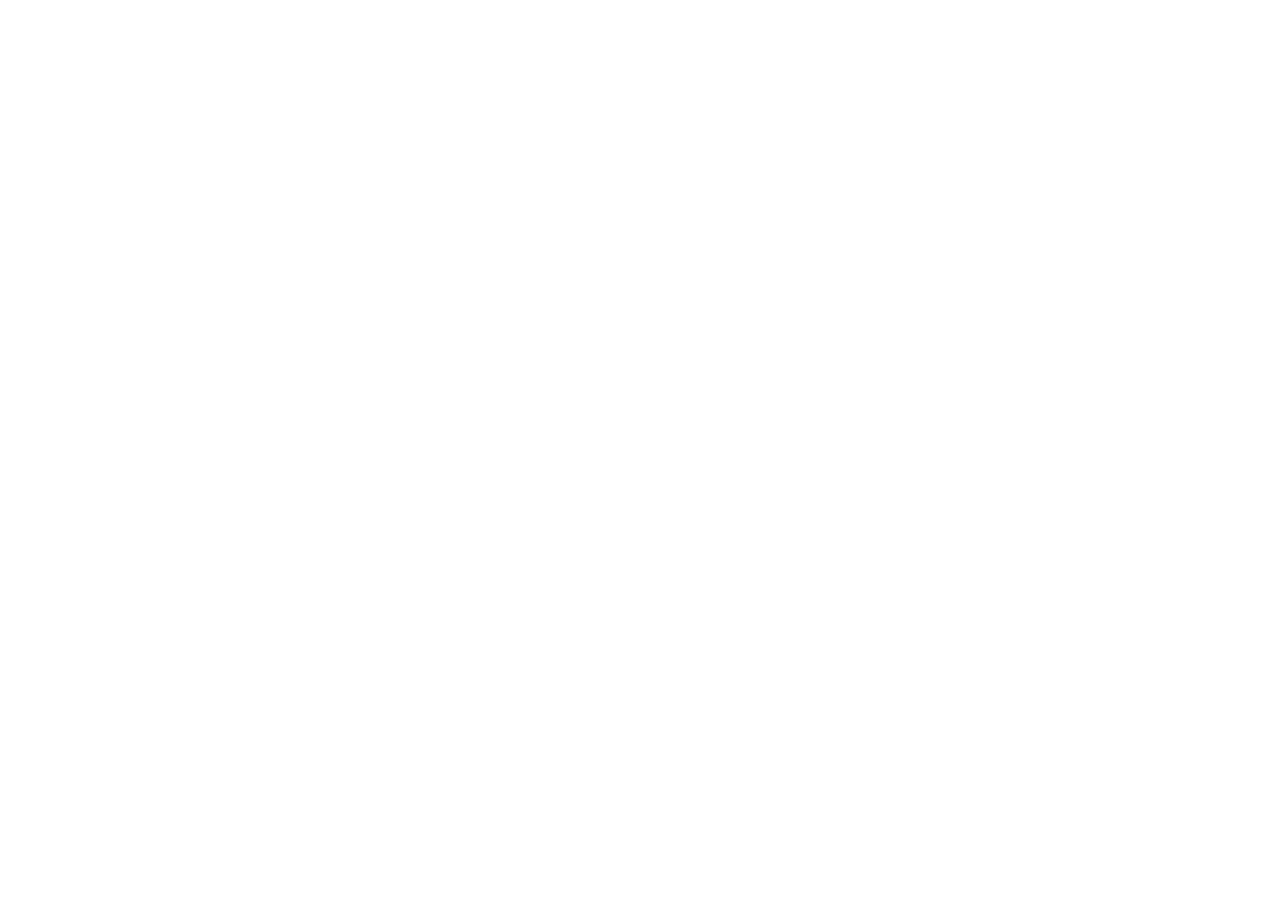
==== login.html @ dad62941 "inmit project" ====
<!DOCTYPE html>
<html lang="en">
<head>
    <meta charset="UTF-8">
    <meta http-equiv="X-UA-Compatible" content="IE=edge">
    <meta name="viewport" content="width=device-width, initial-scale=1.0">
    <title>Document</title>
</head>
<body>
    
</body>
</html>
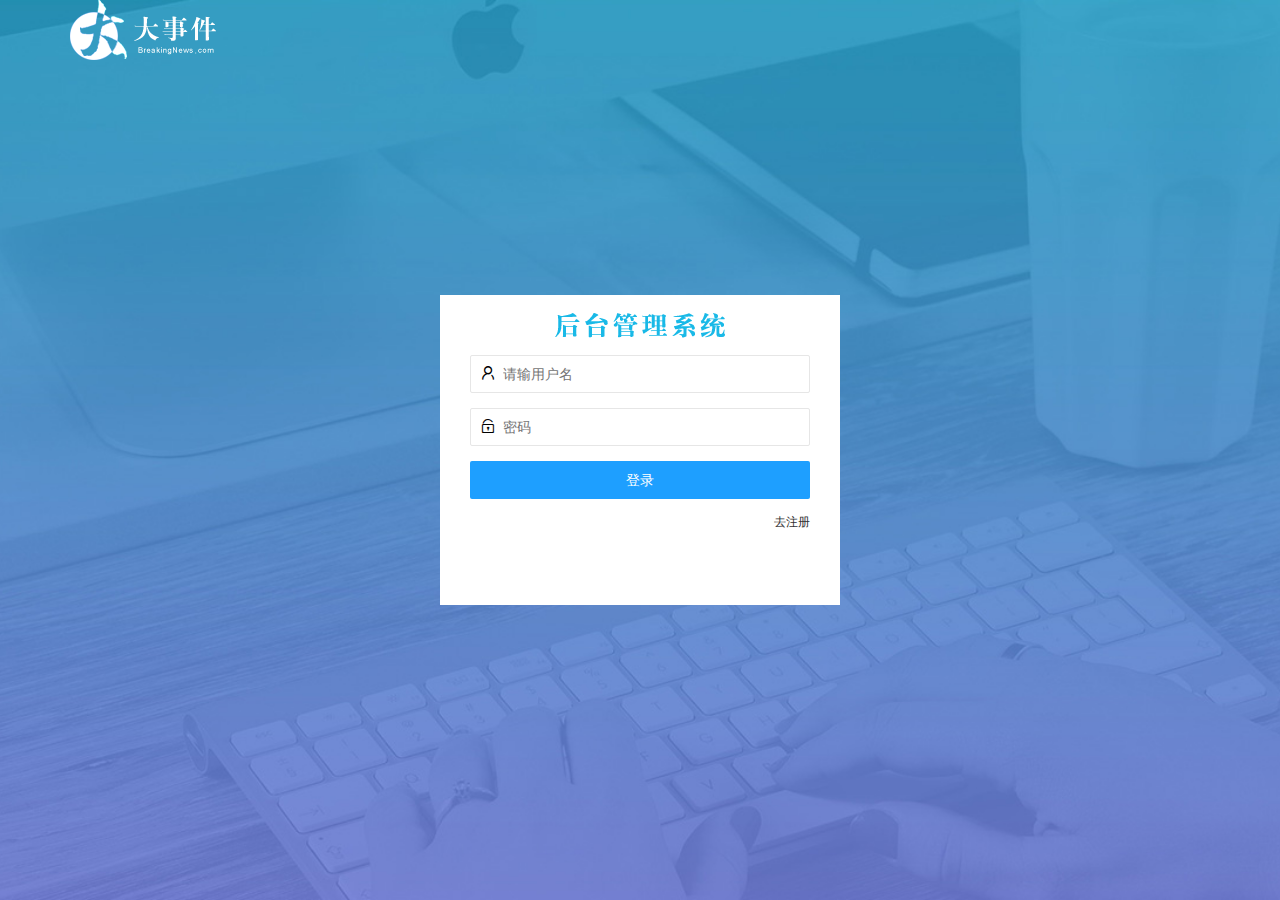
==== commit aef4ad11: "完成了注册登录功能的开发" ====
--- a/login.html
+++ b/login.html
@@ -4,9 +4,80 @@
     <meta charset="UTF-8">
     <meta http-equiv="X-UA-Compatible" content="IE=edge">
     <meta name="viewport" content="width=device-width, initial-scale=1.0">
-    <title>Document</title>
+    <title>登录注册页面</title>
+    <!-- 提交引入文件 -->
+    <link rel="stylesheet" href="./assets/lib/layui/css/layui.css">
+    <!-- 提交自定义文件路径 -->
+    <link rel="stylesheet" href="./assets/css/login.css">
 </head>
 <body>
-    
+    <!-- 头部logo图标 -->
+    <div class="layui-main">
+        <img src="./assets/images/logo.png" alt="">
+    </div>
+
+    <!-- 登录注册 -->
+    <div class="loginAndRegBox">
+        <div class="title-box"></div>
+        <!-- 登录表单 -->
+        <div class="login-box"> 
+            <form class="layui-form" id="form_login">
+                <!-- 用户名 -->
+                <div class="layui-form-item">
+                    <i class="layui-icon layui-icon-username"></i>
+                    <input type="text" name="usernane" required  lay-verify="required" placeholder="请输用户名" autocomplete="off" class="layui-input">
+                </div>
+                <!-- 密码 -->
+                <div class="layui-form-item">
+                    <i class="layui-icon layui-icon-password"></i>
+                    <input type="password" name="password" required  lay-verify="required|pwd" placeholder="密码" autocomplete="off" class="layui-input">
+                </div>
+                <!-- 提交按钮 -->
+                <div class="layui-form-item">
+                    <button class="layui-btn layui-btn-fluid layui-btn-normal" lay-submit lay-filter="formDemo" id="byloin">登录</button>
+                </div>
+
+                <!-- 去注册链接跳转 -->
+                <div class="layui-form-item links">
+                    <a href="javascript:;" id="link_reg">去注册</a>
+                </div>
+            </form>
+        </div>
+        <!-- 注册页面 -->
+        <div class="reg-box">
+            <form class="layui-form" id="form_reg">
+                <!-- 用户名 -->
+                <div class="layui-form-item">
+                    <i class="layui-icon layui-icon-username"></i>
+                    <input type="text" name="usernane" required  lay-verify="required" placeholder="请输用户名" autocomplete="off" class="layui-input">
+                </div>
+                <!-- 密码 -->
+                <div class="layui-form-item">
+                    <i class="layui-icon layui-icon-password"></i>
+                    <input type="password" name="password" required  lay-verify="required|pwd" placeholder="密码" autocomplete="off" class="layui-input">
+                </div>
+                <!-- 再次确认密码 -->
+                <div class="layui-form-item">
+                    <i class="layui-icon layui-icon-password"></i>
+                    <input type="password" name="repassword" required  lay-verify="required|repwd" placeholder="再次密码" autocomplete="off" class="layui-input">
+                </div>
+                <!-- 提交按钮 -->
+                <div class="layui-form-item">
+                    <button class="layui-btn layui-btn-fluid layui-btn-normal" lay-submit lay-filter="formDemo">注册</button>
+                </div>
+
+                <!-- 去注册链接跳转 -->
+                <div class="layui-form-item links">
+                    <a href="javascript:;" id="link_login">去登录</a>
+                </div>
+            </form>
+            
+        </div>
+    </div>
+
+    <script src="./assets/lib/layui/layui.all.js"></script>
+    <script src="./assets/lib/jquery.js"></script>
+    <script src="./assets/js/baseAPI.js"></script>
+    <script src="./assets/js/login.js"></script>
 </body>
 </html>--- a/assets/lib/layui/css/layui.css
+++ b/assets/lib/layui/css/layui.css
@@ -0,0 +1,2 @@
+/** layui-v2.5.5 MIT License By https://www.layui.com */
+ .layui-inline,img{display:inline-block;vertical-align:middle}h1,h2,h3,h4,h5,h6{font-weight:400}.layui-edge,.layui-header,.layui-inline,.layui-main{position:relative}.layui-body,.layui-edge,.layui-elip{overflow:hidden}.layui-btn,.layui-edge,.layui-inline,img{vertical-align:middle}.layui-btn,.layui-disabled,.layui-icon,.layui-unselect{-moz-user-select:none;-webkit-user-select:none;-ms-user-select:none}.layui-elip,.layui-form-checkbox span,.layui-form-pane .layui-form-label{text-overflow:ellipsis;white-space:nowrap}.layui-breadcrumb,.layui-tree-btnGroup{visibility:hidden}blockquote,body,button,dd,div,dl,dt,form,h1,h2,h3,h4,h5,h6,input,li,ol,p,pre,td,textarea,th,ul{margin:0;padding:0;-webkit-tap-highlight-color:rgba(0,0,0,0)}a:active,a:hover{outline:0}img{border:none}li{list-style:none}table{border-collapse:collapse;border-spacing:0}h4,h5,h6{font-size:100%}button,input,optgroup,option,select,textarea{font-family:inherit;font-size:inherit;font-style:inherit;font-weight:inherit;outline:0}pre{white-space:pre-wrap;white-space:-moz-pre-wrap;white-space:-pre-wrap;white-space:-o-pre-wrap;word-wrap:break-word}body{line-height:24px;font:14px Helvetica Neue,Helvetica,PingFang SC,Tahoma,Arial,sans-serif}hr{height:1px;margin:10px 0;border:0;clear:both}a{color:#333;text-decoration:none}a:hover{color:#777}a cite{font-style:normal;*cursor:pointer}.layui-border-box,.layui-border-box *{box-sizing:border-box}.layui-box,.layui-box *{box-sizing:content-box}.layui-clear{clear:both;*zoom:1}.layui-clear:after{content:'\20';clear:both;*zoom:1;display:block;height:0}.layui-inline{*display:inline;*zoom:1}.layui-edge{display:inline-block;width:0;height:0;border-width:6px;border-style:dashed;border-color:transparent}.layui-edge-top{top:-4px;border-bottom-color:#999;border-bottom-style:solid}.layui-edge-right{border-left-color:#999;border-left-style:solid}.layui-edge-bottom{top:2px;border-top-color:#999;border-top-style:solid}.layui-edge-left{border-right-color:#999;border-right-style:solid}.layui-disabled,.layui-disabled:hover{color:#d2d2d2!important;cursor:not-allowed!important}.layui-circle{border-radius:100%}.layui-show{display:block!important}.layui-hide{display:none!important}@font-face{font-family:layui-icon;src:url(../font/iconfont.eot?v=250);src:url(../font/iconfont.eot?v=250#iefix) format('embedded-opentype'),url(../font/iconfont.woff2?v=250) format('woff2'),url(../font/iconfont.woff?v=250) format('woff'),url(../font/iconfont.ttf?v=250) format('truetype'),url(../font/iconfont.svg?v=250#layui-icon) format('svg')}.layui-icon{font-family:layui-icon!important;font-size:16px;font-style:normal;-webkit-font-smoothing:antialiased;-moz-osx-font-smoothing:grayscale}.layui-icon-reply-fill:before{content:"\e611"}.layui-icon-set-fill:before{content:"\e614"}.layui-icon-menu-fill:before{content:"\e60f"}.layui-icon-search:before{content:"\e615"}.layui-icon-share:before{content:"\e641"}.layui-icon-set-sm:before{content:"\e620"}.layui-icon-engine:before{content:"\e628"}.layui-icon-close:before{content:"\1006"}.layui-icon-close-fill:before{content:"\1007"}.layui-icon-chart-screen:before{content:"\e629"}.layui-icon-star:before{content:"\e600"}.layui-icon-circle-dot:before{content:"\e617"}.layui-icon-chat:before{content:"\e606"}.layui-icon-release:before{content:"\e609"}.layui-icon-list:before{content:"\e60a"}.layui-icon-chart:before{content:"\e62c"}.layui-icon-ok-circle:before{content:"\1005"}.layui-icon-layim-theme:before{content:"\e61b"}.layui-icon-table:before{content:"\e62d"}.layui-icon-right:before{content:"\e602"}.layui-icon-left:before{content:"\e603"}.layui-icon-cart-simple:before{content:"\e698"}.layui-icon-face-cry:before{content:"\e69c"}.layui-icon-face-smile:before{content:"\e6af"}.layui-icon-survey:before{content:"\e6b2"}.layui-icon-tree:before{content:"\e62e"}.layui-icon-upload-circle:before{content:"\e62f"}.layui-icon-add-circle:before{content:"\e61f"}.layui-icon-download-circle:before{content:"\e601"}.layui-icon-templeate-1:before{content:"\e630"}.layui-icon-util:before{content:"\e631"}.layui-icon-face-surprised:before{content:"\e664"}.layui-icon-edit:before{content:"\e642"}.layui-icon-speaker:before{content:"\e645"}.layui-icon-down:before{content:"\e61a"}.layui-icon-file:before{content:"\e621"}.layui-icon-layouts:before{content:"\e632"}.layui-icon-rate-half:before{content:"\e6c9"}.layui-icon-add-circle-fine:before{content:"\e608"}.layui-icon-prev-circle:before{content:"\e633"}.layui-icon-read:before{content:"\e705"}.layui-icon-404:before{content:"\e61c"}.layui-icon-carousel:before{content:"\e634"}.layui-icon-help:before{content:"\e607"}.layui-icon-code-circle:before{content:"\e635"}.layui-icon-water:before{content:"\e636"}.layui-icon-username:before{content:"\e66f"}.layui-icon-find-fill:before{content:"\e670"}.layui-icon-about:before{content:"\e60b"}.layui-icon-location:before{content:"\e715"}.layui-icon-up:before{content:"\e619"}.layui-icon-pause:before{content:"\e651"}.layui-icon-date:before{content:"\e637"}.layui-icon-layim-uploadfile:before{content:"\e61d"}.layui-icon-delete:before{content:"\e640"}.layui-icon-play:before{content:"\e652"}.layui-icon-top:before{content:"\e604"}.layui-icon-friends:before{content:"\e612"}.layui-icon-refresh-3:before{content:"\e9aa"}.layui-icon-ok:before{content:"\e605"}.layui-icon-layer:before{content:"\e638"}.layui-icon-face-smile-fine:before{content:"\e60c"}.layui-icon-dollar:before{content:"\e659"}.layui-icon-group:before{content:"\e613"}.layui-icon-layim-download:before{content:"\e61e"}.layui-icon-picture-fine:before{content:"\e60d"}.layui-icon-link:before{content:"\e64c"}.layui-icon-diamond:before{content:"\e735"}.layui-icon-log:before{content:"\e60e"}.layui-icon-rate-solid:before{content:"\e67a"}.layui-icon-fonts-del:before{content:"\e64f"}.layui-icon-unlink:before{content:"\e64d"}.layui-icon-fonts-clear:before{content:"\e639"}.layui-icon-triangle-r:before{content:"\e623"}.layui-icon-circle:before{content:"\e63f"}.layui-icon-radio:before{content:"\e643"}.layui-icon-align-center:before{content:"\e647"}.layui-icon-align-right:before{content:"\e648"}.layui-icon-align-left:before{content:"\e649"}.layui-icon-loading-1:before{content:"\e63e"}.layui-icon-return:before{content:"\e65c"}.layui-icon-fonts-strong:before{content:"\e62b"}.layui-icon-upload:before{content:"\e67c"}.layui-icon-dialogue:before{content:"\e63a"}.layui-icon-video:before{content:"\e6ed"}.layui-icon-headset:before{content:"\e6fc"}.layui-icon-cellphone-fine:before{content:"\e63b"}.layui-icon-add-1:before{content:"\e654"}.layui-icon-face-smile-b:before{content:"\e650"}.layui-icon-fonts-html:before{content:"\e64b"}.layui-icon-form:before{content:"\e63c"}.layui-icon-cart:before{content:"\e657"}.layui-icon-camera-fill:before{content:"\e65d"}.layui-icon-tabs:before{content:"\e62a"}.layui-icon-fonts-code:before{content:"\e64e"}.layui-icon-fire:before{content:"\e756"}.layui-icon-set:before{content:"\e716"}.layui-icon-fonts-u:before{content:"\e646"}.layui-icon-triangle-d:before{content:"\e625"}.layui-icon-tips:before{content:"\e702"}.layui-icon-picture:before{content:"\e64a"}.layui-icon-more-vertical:before{content:"\e671"}.layui-icon-flag:before{content:"\e66c"}.layui-icon-loading:before{content:"\e63d"}.layui-icon-fonts-i:before{content:"\e644"}.layui-icon-refresh-1:before{content:"\e666"}.layui-icon-rmb:before{content:"\e65e"}.layui-icon-home:before{content:"\e68e"}.layui-icon-user:before{content:"\e770"}.layui-icon-notice:before{content:"\e667"}.layui-icon-login-weibo:before{content:"\e675"}.layui-icon-voice:before{content:"\e688"}.layui-icon-upload-drag:before{content:"\e681"}.layui-icon-login-qq:before{content:"\e676"}.layui-icon-snowflake:before{content:"\e6b1"}.layui-icon-file-b:before{content:"\e655"}.layui-icon-template:before{content:"\e663"}.layui-icon-auz:before{content:"\e672"}.layui-icon-console:before{content:"\e665"}.layui-icon-app:before{content:"\e653"}.layui-icon-prev:before{content:"\e65a"}.layui-icon-website:before{content:"\e7ae"}.layui-icon-next:before{content:"\e65b"}.layui-icon-component:before{content:"\e857"}.layui-icon-more:before{content:"\e65f"}.layui-icon-login-wechat:before{content:"\e677"}.layui-icon-shrink-right:before{content:"\e668"}.layui-icon-spread-left:before{content:"\e66b"}.layui-icon-camera:before{content:"\e660"}.layui-icon-note:before{content:"\e66e"}.layui-icon-refresh:before{content:"\e669"}.layui-icon-female:before{content:"\e661"}.layui-icon-male:before{content:"\e662"}.layui-icon-password:before{content:"\e673"}.layui-icon-senior:before{content:"\e674"}.layui-icon-theme:before{content:"\e66a"}.layui-icon-tread:before{content:"\e6c5"}.layui-icon-praise:before{content:"\e6c6"}.layui-icon-star-fill:before{content:"\e658"}.layui-icon-rate:before{content:"\e67b"}.layui-icon-template-1:before{content:"\e656"}.layui-icon-vercode:before{content:"\e679"}.layui-icon-cellphone:before{content:"\e678"}.layui-icon-screen-full:before{content:"\e622"}.layui-icon-screen-restore:before{content:"\e758"}.layui-icon-cols:before{content:"\e610"}.layui-icon-export:before{content:"\e67d"}.layui-icon-print:before{content:"\e66d"}.layui-icon-slider:before{content:"\e714"}.layui-icon-addition:before{content:"\e624"}.layui-icon-subtraction:before{content:"\e67e"}.layui-icon-service:before{content:"\e626"}.layui-icon-transfer:before{content:"\e691"}.layui-main{width:1140px;margin:0 auto}.layui-header{z-index:1000;height:60px}.layui-header a:hover{transition:all .5s;-webkit-transition:all .5s}.layui-side{position:fixed;left:0;top:0;bottom:0;z-index:999;width:200px;overflow-x:hidden}.layui-side-scroll{position:relative;width:220px;height:100%;overflow-x:hidden}.layui-body{position:absolute;left:200px;right:0;top:0;bottom:0;z-index:998;width:auto;overflow-y:auto;box-sizing:border-box}.layui-layout-body{overflow:hidden}.layui-layout-admin .layui-header{background-color:#23262E}.layui-layout-admin .layui-side{top:60px;width:200px;overflow-x:hidden}.layui-layout-admin .layui-body{position:fixed;top:60px;bottom:44px}.layui-layout-admin .layui-main{width:auto;margin:0 15px}.layui-layout-admin .layui-footer{position:fixed;left:200px;right:0;bottom:0;height:44px;line-height:44px;padding:0 15px;background-color:#eee}.layui-layout-admin .layui-logo{position:absolute;left:0;top:0;width:200px;height:100%;line-height:60px;text-align:center;color:#009688;font-size:16px}.layui-layout-admin .layui-header .layui-nav{background:0 0}.layui-layout-left{position:absolute!important;left:200px;top:0}.layui-layout-right{position:absolute!important;right:0;top:0}.layui-container{position:relative;margin:0 auto;padding:0 15px;box-sizing:border-box}.layui-fluid{position:relative;margin:0 auto;padding:0 15px}.layui-row:after,.layui-row:before{content:'';display:block;clear:both}.layui-col-lg1,.layui-col-lg10,.layui-col-lg11,.layui-col-lg12,.layui-col-lg2,.layui-col-lg3,.layui-col-lg4,.layui-col-lg5,.layui-col-lg6,.layui-col-lg7,.layui-col-lg8,.layui-col-lg9,.layui-col-md1,.layui-col-md10,.layui-col-md11,.layui-col-md12,.layui-col-md2,.layui-col-md3,.layui-col-md4,.layui-col-md5,.layui-col-md6,.layui-col-md7,.layui-col-md8,.layui-col-md9,.layui-col-sm1,.layui-col-sm10,.layui-col-sm11,.layui-col-sm12,.layui-col-sm2,.layui-col-sm3,.layui-col-sm4,.layui-col-sm5,.layui-col-sm6,.layui-col-sm7,.layui-col-sm8,.layui-col-sm9,.layui-col-xs1,.layui-col-xs10,.layui-col-xs11,.layui-col-xs12,.layui-col-xs2,.layui-col-xs3,.layui-col-xs4,.layui-col-xs5,.layui-col-xs6,.layui-col-xs7,.layui-col-xs8,.layui-col-xs9{position:relative;display:block;box-sizing:border-box}.layui-col-xs1,.layui-col-xs10,.layui-col-xs11,.layui-col-xs12,.layui-col-xs2,.layui-col-xs3,.layui-col-xs4,.layui-col-xs5,.layui-col-xs6,.layui-col-xs7,.layui-col-xs8,.layui-col-xs9{float:left}.layui-col-xs1{width:8.33333333%}.layui-col-xs2{width:16.66666667%}.layui-col-xs3{width:25%}.layui-col-xs4{width:33.33333333%}.layui-col-xs5{width:41.66666667%}.layui-col-xs6{width:50%}.layui-col-xs7{width:58.33333333%}.layui-col-xs8{width:66.66666667%}.layui-col-xs9{width:75%}.layui-col-xs10{width:83.33333333%}.layui-col-xs11{width:91.66666667%}.layui-col-xs12{width:100%}.layui-col-xs-offset1{margin-left:8.33333333%}.layui-col-xs-offset2{margin-left:16.66666667%}.layui-col-xs-offset3{margin-left:25%}.layui-col-xs-offset4{margin-left:33.33333333%}.layui-col-xs-offset5{margin-left:41.66666667%}.layui-col-xs-offset6{margin-left:50%}.layui-col-xs-offset7{margin-left:58.33333333%}.layui-col-xs-offset8{margin-left:66.66666667%}.layui-col-xs-offset9{margin-left:75%}.layui-col-xs-offset10{margin-left:83.33333333%}.layui-col-xs-offset11{margin-left:91.66666667%}.layui-col-xs-offset12{margin-left:100%}@media screen and (max-width:768px){.layui-hide-xs{display:none!important}.layui-show-xs-block{display:block!important}.layui-show-xs-inline{display:inline!important}.layui-show-xs-inline-block{display:inline-block!important}}@media screen and (min-width:768px){.layui-container{width:750px}.layui-hide-sm{display:none!important}.layui-show-sm-block{display:block!important}.layui-show-sm-inline{display:inline!important}.layui-show-sm-inline-block{display:inline-block!important}.layui-col-sm1,.layui-col-sm10,.layui-col-sm11,.layui-col-sm12,.layui-col-sm2,.layui-col-sm3,.layui-col-sm4,.layui-col-sm5,.layui-col-sm6,.layui-col-sm7,.layui-col-sm8,.layui-col-sm9{float:left}.layui-col-sm1{width:8.33333333%}.layui-col-sm2{width:16.66666667%}.layui-col-sm3{width:25%}.layui-col-sm4{width:33.33333333%}.layui-col-sm5{width:41.66666667%}.layui-col-sm6{width:50%}.layui-col-sm7{width:58.33333333%}.layui-col-sm8{width:66.66666667%}.layui-col-sm9{width:75%}.layui-col-sm10{width:83.33333333%}.layui-col-sm11{width:91.66666667%}.layui-col-sm12{width:100%}.layui-col-sm-offset1{margin-left:8.33333333%}.layui-col-sm-offset2{margin-left:16.66666667%}.layui-col-sm-offset3{margin-left:25%}.layui-col-sm-offset4{margin-left:33.33333333%}.layui-col-sm-offset5{margin-left:41.66666667%}.layui-col-sm-offset6{margin-left:50%}.layui-col-sm-offset7{margin-left:58.33333333%}.layui-col-sm-offset8{margin-left:66.66666667%}.layui-col-sm-offset9{margin-left:75%}.layui-col-sm-offset10{margin-left:83.33333333%}.layui-col-sm-offset11{margin-left:91.66666667%}.layui-col-sm-offset12{margin-left:100%}}@media screen and (min-width:992px){.layui-container{width:970px}.layui-hide-md{display:none!important}.layui-show-md-block{display:block!important}.layui-show-md-inline{display:inline!important}.layui-show-md-inline-block{display:inline-block!important}.layui-col-md1,.layui-col-md10,.layui-col-md11,.layui-col-md12,.layui-col-md2,.layui-col-md3,.layui-col-md4,.layui-col-md5,.layui-col-md6,.layui-col-md7,.layui-col-md8,.layui-col-md9{float:left}.layui-col-md1{width:8.33333333%}.layui-col-md2{width:16.66666667%}.layui-col-md3{width:25%}.layui-col-md4{width:33.33333333%}.layui-col-md5{width:41.66666667%}.layui-col-md6{width:50%}.layui-col-md7{width:58.33333333%}.layui-col-md8{width:66.66666667%}.layui-col-md9{width:75%}.layui-col-md10{width:83.33333333%}.layui-col-md11{width:91.66666667%}.layui-col-md12{width:100%}.layui-col-md-offset1{margin-left:8.33333333%}.layui-col-md-offset2{margin-left:16.66666667%}.layui-col-md-offset3{margin-left:25%}.layui-col-md-offset4{margin-left:33.33333333%}.layui-col-md-offset5{margin-left:41.66666667%}.layui-col-md-offset6{margin-left:50%}.layui-col-md-offset7{margin-left:58.33333333%}.layui-col-md-offset8{margin-left:66.66666667%}.layui-col-md-offset9{margin-left:75%}.layui-col-md-offset10{margin-left:83.33333333%}.layui-col-md-offset11{margin-left:91.66666667%}.layui-col-md-offset12{margin-left:100%}}@media screen and (min-width:1200px){.layui-container{width:1170px}.layui-hide-lg{display:none!important}.layui-show-lg-block{display:block!important}.layui-show-lg-inline{display:inline!important}.layui-show-lg-inline-block{display:inline-block!important}.layui-col-lg1,.layui-col-lg10,.layui-col-lg11,.layui-col-lg12,.layui-col-lg2,.layui-col-lg3,.layui-col-lg4,.layui-col-lg5,.layui-col-lg6,.layui-col-lg7,.layui-col-lg8,.layui-col-lg9{float:left}.layui-col-lg1{width:8.33333333%}.layui-col-lg2{width:16.66666667%}.layui-col-lg3{width:25%}.layui-col-lg4{width:33.33333333%}.layui-col-lg5{width:41.66666667%}.layui-col-lg6{width:50%}.layui-col-lg7{width:58.33333333%}.layui-col-lg8{width:66.66666667%}.layui-col-lg9{width:75%}.layui-col-lg10{width:83.33333333%}.layui-col-lg11{width:91.66666667%}.layui-col-lg12{width:100%}.layui-col-lg-offset1{margin-left:8.33333333%}.layui-col-lg-offset2{margin-left:16.66666667%}.layui-col-lg-offset3{margin-left:25%}.layui-col-lg-offset4{margin-left:33.33333333%}.layui-col-lg-offset5{margin-left:41.66666667%}.layui-col-lg-offset6{margin-left:50%}.layui-col-lg-offset7{margin-left:58.33333333%}.layui-col-lg-offset8{margin-left:66.66666667%}.layui-col-lg-offset9{margin-left:75%}.layui-col-lg-offset10{margin-left:83.33333333%}.layui-col-lg-offset11{margin-left:91.66666667%}.layui-col-lg-offset12{margin-left:100%}}.layui-col-space1{margin:-.5px}.layui-col-space1>*{padding:.5px}.layui-col-space3{margin:-1.5px}.layui-col-space3>*{padding:1.5px}.layui-col-space5{margin:-2.5px}.layui-col-space5>*{padding:2.5px}.layui-col-space8{margin:-3.5px}.layui-col-space8>*{padding:3.5px}.layui-col-space10{margin:-5px}.layui-col-space10>*{padding:5px}.layui-col-space12{margin:-6px}.layui-col-space12>*{padding:6px}.layui-col-space15{margin:-7.5px}.layui-col-space15>*{padding:7.5px}.layui-col-space18{margin:-9px}.layui-col-space18>*{padding:9px}.layui-col-space20{margin:-10px}.layui-col-space20>*{padding:10px}.layui-col-space22{margin:-11px}.layui-col-space22>*{padding:11px}.layui-col-space25{margin:-12.5px}.layui-col-space25>*{padding:12.5px}.layui-col-space30{margin:-15px}.layui-col-space30>*{padding:15px}.layui-btn,.layui-input,.layui-select,.layui-textarea,.layui-upload-button{outline:0;-webkit-appearance:none;transition:all .3s;-webkit-transition:all .3s;box-sizing:border-box}.layui-elem-quote{margin-bottom:10px;padding:15px;line-height:22px;border-left:5px solid #009688;border-radius:0 2px 2px 0;background-color:#f2f2f2}.layui-quote-nm{border-style:solid;border-width:1px 1px 1px 5px;background:0 0}.layui-elem-field{margin-bottom:10px;padding:0;border-width:1px;border-style:solid}.layui-elem-field legend{margin-left:20px;padding:0 10px;font-size:20px;font-weight:300}.layui-field-title{margin:10px 0 20px;border-width:1px 0 0}.layui-field-box{padding:10px 15px}.layui-field-title .layui-field-box{padding:10px 0}.layui-progress{position:relative;height:6px;border-radius:20px;background-color:#e2e2e2}.layui-progress-bar{position:absolute;left:0;top:0;width:0;max-width:100%;height:6px;border-radius:20px;text-align:right;background-color:#5FB878;transition:all .3s;-webkit-transition:all .3s}.layui-progress-big,.layui-progress-big .layui-progress-bar{height:18px;line-height:18px}.layui-progress-text{position:relative;top:-20px;line-height:18px;font-size:12px;color:#666}.layui-progress-big .layui-progress-text{position:static;padding:0 10px;color:#fff}.layui-collapse{border-width:1px;border-style:solid;border-radius:2px}.layui-colla-content,.layui-colla-item{border-top-width:1px;border-top-style:solid}.layui-colla-item:first-child{border-top:none}.layui-colla-title{position:relative;height:42px;line-height:42px;padding:0 15px 0 35px;color:#333;background-color:#f2f2f2;cursor:pointer;font-size:14px;overflow:hidden}.layui-colla-content{display:none;padding:10px 15px;line-height:22px;color:#666}.layui-colla-icon{position:absolute;left:15px;top:0;font-size:14px}.layui-card{margin-bottom:15px;border-radius:2px;background-color:#fff;box-shadow:0 1px 2px 0 rgba(0,0,0,.05)}.layui-card:last-child{margin-bottom:0}.layui-card-header{position:relative;height:42px;line-height:42px;padding:0 15px;border-bottom:1px solid #f6f6f6;color:#333;border-radius:2px 2px 0 0;font-size:14px}.layui-bg-black,.layui-bg-blue,.layui-bg-cyan,.layui-bg-green,.layui-bg-orange,.layui-bg-red{color:#fff!important}.layui-card-body{position:relative;padding:10px 15px;line-height:24px}.layui-card-body[pad15]{padding:15px}.layui-card-body[pad20]{padding:20px}.layui-card-body .layui-table{margin:5px 0}.layui-card .layui-tab{margin:0}.layui-panel-window{position:relative;padding:15px;border-radius:0;border-top:5px solid #E6E6E6;background-color:#fff}.layui-auxiliar-moving{position:fixed;left:0;right:0;top:0;bottom:0;width:100%;height:100%;background:0 0;z-index:9999999999}.layui-form-label,.layui-form-mid,.layui-form-select,.layui-input-block,.layui-input-inline,.layui-textarea{position:relative}.layui-bg-red{background-color:#FF5722!important}.layui-bg-orange{background-color:#FFB800!important}.layui-bg-green{background-color:#009688!important}.layui-bg-cyan{background-color:#2F4056!important}.layui-bg-blue{background-color:#1E9FFF!important}.layui-bg-black{background-color:#393D49!important}.layui-bg-gray{background-color:#eee!important;color:#666!important}.layui-badge-rim,.layui-colla-content,.layui-colla-item,.layui-collapse,.layui-elem-field,.layui-form-pane .layui-form-item[pane],.layui-form-pane .layui-form-label,.layui-input,.layui-layedit,.layui-layedit-tool,.layui-quote-nm,.layui-select,.layui-tab-bar,.layui-tab-card,.layui-tab-title,.layui-tab-title .layui-this:after,.layui-textarea{border-color:#e6e6e6}.layui-timeline-item:before,hr{background-color:#e6e6e6}.layui-text{line-height:22px;font-size:14px;color:#666}.layui-text h1,.layui-text h2,.layui-text h3{font-weight:500;color:#333}.layui-text h1{font-size:30px}.layui-text h2{font-size:24px}.layui-text h3{font-size:18px}.layui-text a:not(.layui-btn){color:#01AAED}.layui-text a:not(.layui-btn):hover{text-decoration:underline}.layui-text ul{padding:5px 0 5px 15px}.layui-text ul li{margin-top:5px;list-style-type:disc}.layui-text em,.layui-word-aux{color:#999!important;padding:0 5px!important}.layui-btn{display:inline-block;height:38px;line-height:38px;padding:0 18px;background-color:#009688;color:#fff;white-space:nowrap;text-align:center;font-size:14px;border:none;border-radius:2px;cursor:pointer}.layui-btn:hover{opacity:.8;filter:alpha(opacity=80);color:#fff}.layui-btn:active{opacity:1;filter:alpha(opacity=100)}.layui-btn+.layui-btn{margin-left:10px}.layui-btn-container{font-size:0}.layui-btn-container .layui-btn{margin-right:10px;margin-bottom:10px}.layui-btn-container .layui-btn+.layui-btn{margin-left:0}.layui-table .layui-btn-container .layui-btn{margin-bottom:9px}.layui-btn-radius{border-radius:100px}.layui-btn .layui-icon{margin-right:3px;font-size:18px;vertical-align:bottom;vertical-align:middle\9}.layui-btn-primary{border:1px solid #C9C9C9;background-color:#fff;color:#555}.layui-btn-primary:hover{border-color:#009688;color:#333}.layui-btn-normal{background-color:#1E9FFF}.layui-btn-warm{background-color:#FFB800}.layui-btn-danger{background-color:#FF5722}.layui-btn-checked{background-color:#5FB878}.layui-btn-disabled,.layui-btn-disabled:active,.layui-btn-disabled:hover{border:1px solid #e6e6e6;background-color:#FBFBFB;color:#C9C9C9;cursor:not-allowed;opacity:1}.layui-btn-lg{height:44px;line-height:44px;padding:0 25px;font-size:16px}.layui-btn-sm{height:30px;line-height:30px;padding:0 10px;font-size:12px}.layui-btn-sm i{font-size:16px!important}.layui-btn-xs{height:22px;line-height:22px;padding:0 5px;font-size:12px}.layui-btn-xs i{font-size:14px!important}.layui-btn-group{display:inline-block;vertical-align:middle;font-size:0}.layui-btn-group .layui-btn{margin-left:0!important;margin-right:0!important;border-left:1px solid rgba(255,255,255,.5);border-radius:0}.layui-btn-group .layui-btn-primary{border-left:none}.layui-btn-group .layui-btn-primary:hover{border-color:#C9C9C9;color:#009688}.layui-btn-group .layui-btn:first-child{border-left:none;border-radius:2px 0 0 2px}.layui-btn-group .layui-btn-primary:first-child{border-left:1px solid #c9c9c9}.layui-btn-group .layui-btn:last-child{border-radius:0 2px 2px 0}.layui-btn-group .layui-btn+.layui-btn{margin-left:0}.layui-btn-group+.layui-btn-group{margin-left:10px}.layui-btn-fluid{width:100%}.layui-input,.layui-select,.layui-textarea{height:38px;line-height:1.3;line-height:38px\9;border-width:1px;border-style:solid;background-color:#fff;border-radius:2px}.layui-input::-webkit-input-placeholder,.layui-select::-webkit-input-placeholder,.layui-textarea::-webkit-input-placeholder{line-height:1.3}.layui-input,.layui-textarea{display:block;width:100%;padding-left:10px}.layui-input:hover,.layui-textarea:hover{border-color:#D2D2D2!important}.layui-input:focus,.layui-textarea:focus{border-color:#C9C9C9!important}.layui-textarea{min-height:100px;height:auto;line-height:20px;padding:6px 10px;resize:vertical}.layui-select{padding:0 10px}.layui-form input[type=checkbox],.layui-form input[type=radio],.layui-form select{display:none}.layui-form [lay-ignore]{display:initial}.layui-form-item{margin-bottom:15px;clear:both;*zoom:1}.layui-form-item:after{content:'\20';clear:both;*zoom:1;display:block;height:0}.layui-form-label{float:left;display:block;padding:9px 15px;width:80px;font-weight:400;line-height:20px;text-align:right}.layui-form-label-col{display:block;float:none;padding:9px 0;line-height:20px;text-align:left}.layui-form-item .layui-inline{margin-bottom:5px;margin-right:10px}.layui-input-block{margin-left:110px;min-height:36px}.layui-input-inline{display:inline-block;vertical-align:middle}.layui-form-item .layui-input-inline{float:left;width:190px;margin-right:10px}.layui-form-text .layui-input-inline{width:auto}.layui-form-mid{float:left;display:block;padding:9px 0!important;line-height:20px;margin-right:10px}.layui-form-danger+.layui-form-select .layui-input,.layui-form-danger:focus{border-color:#FF5722!important}.layui-form-select .layui-input{padding-right:30px;cursor:pointer}.layui-form-select .layui-edge{position:absolute;right:10px;top:50%;margin-top:-3px;cursor:pointer;border-width:6px;border-top-color:#c2c2c2;border-top-style:solid;transition:all .3s;-webkit-transition:all .3s}.layui-form-select dl{display:none;position:absolute;left:0;top:42px;padding:5px 0;z-index:899;min-width:100%;border:1px solid #d2d2d2;max-height:300px;overflow-y:auto;background-color:#fff;border-radius:2px;box-shadow:0 2px 4px rgba(0,0,0,.12);box-sizing:border-box}.layui-form-select dl dd,.layui-form-select dl dt{padding:0 10px;line-height:36px;white-space:nowrap;overflow:hidden;text-overflow:ellipsis}.layui-form-select dl dt{font-size:12px;color:#999}.layui-form-select dl dd{cursor:pointer}.layui-form-select dl dd:hover{background-color:#f2f2f2;-webkit-transition:.5s all;transition:.5s all}.layui-form-select .layui-select-group dd{padding-left:20px}.layui-form-select dl dd.layui-select-tips{padding-left:10px!important;color:#999}.layui-form-select dl dd.layui-this{background-color:#5FB878;color:#fff}.layui-form-checkbox,.layui-form-select dl dd.layui-disabled{background-color:#fff}.layui-form-selected dl{display:block}.layui-form-checkbox,.layui-form-checkbox *,.layui-form-switch{display:inline-block;vertical-align:middle}.layui-form-selected .layui-edge{margin-top:-9px;-webkit-transform:rotate(180deg);transform:rotate(180deg);margin-top:-3px\9}:root .layui-form-selected .layui-edge{margin-top:-9px\0/IE9}.layui-form-selectup dl{top:auto;bottom:42px}.layui-select-none{margin:5px 0;text-align:center;color:#999}.layui-select-disabled .layui-disabled{border-color:#eee!important}.layui-select-disabled .layui-edge{border-top-color:#d2d2d2}.layui-form-checkbox{position:relative;height:30px;line-height:30px;margin-right:10px;padding-right:30px;cursor:pointer;font-size:0;-webkit-transition:.1s linear;transition:.1s linear;box-sizing:border-box}.layui-form-checkbox span{padding:0 10px;height:100%;font-size:14px;border-radius:2px 0 0 2px;background-color:#d2d2d2;color:#fff;overflow:hidden}.layui-form-checkbox:hover span{background-color:#c2c2c2}.layui-form-checkbox i{position:absolute;right:0;top:0;width:30px;height:28px;border:1px solid #d2d2d2;border-left:none;border-radius:0 2px 2px 0;color:#fff;font-size:20px;text-align:center}.layui-form-checkbox:hover i{border-color:#c2c2c2;color:#c2c2c2}.layui-form-checked,.layui-form-checked:hover{border-color:#5FB878}.layui-form-checked span,.layui-form-checked:hover span{background-color:#5FB878}.layui-form-checked i,.layui-form-checked:hover i{color:#5FB878}.layui-form-item .layui-form-checkbox{margin-top:4px}.layui-form-checkbox[lay-skin=primary]{height:auto!important;line-height:normal!important;min-width:18px;min-height:18px;border:none!important;margin-right:0;padding-left:28px;padding-right:0;background:0 0}.layui-form-checkbox[lay-skin=primary] span{padding-left:0;padding-right:15px;line-height:18px;background:0 0;color:#666}.layui-form-checkbox[lay-skin=primary] i{right:auto;left:0;width:16px;height:16px;line-height:16px;border:1px solid #d2d2d2;font-size:12px;border-radius:2px;background-color:#fff;-webkit-transition:.1s linear;transition:.1s linear}.layui-form-checkbox[lay-skin=primary]:hover i{border-color:#5FB878;color:#fff}.layui-form-checked[lay-skin=primary] i{border-color:#5FB878!important;background-color:#5FB878;color:#fff}.layui-checkbox-disbaled[lay-skin=primary] span{background:0 0!important;color:#c2c2c2}.layui-checkbox-disbaled[lay-skin=primary]:hover i{border-color:#d2d2d2}.layui-form-item .layui-form-checkbox[lay-skin=primary]{margin-top:10px}.layui-form-switch{position:relative;height:22px;line-height:22px;min-width:35px;padding:0 5px;margin-top:8px;border:1px solid #d2d2d2;border-radius:20px;cursor:pointer;background-color:#fff;-webkit-transition:.1s linear;transition:.1s linear}.layui-form-switch i{position:absolute;left:5px;top:3px;width:16px;height:16px;border-radius:20px;background-color:#d2d2d2;-webkit-transition:.1s linear;transition:.1s linear}.layui-form-switch em{position:relative;top:0;width:25px;margin-left:21px;padding:0!important;text-align:center!important;color:#999!important;font-style:normal!important;font-size:12px}.layui-form-onswitch{border-color:#5FB878;background-color:#5FB878}.layui-checkbox-disbaled,.layui-checkbox-disbaled i{border-color:#e2e2e2!important}.layui-form-onswitch i{left:100%;margin-left:-21px;background-color:#fff}.layui-form-onswitch em{margin-left:5px;margin-right:21px;color:#fff!important}.layui-checkbox-disbaled span{background-color:#e2e2e2!important}.layui-checkbox-disbaled:hover i{color:#fff!important}[lay-radio]{display:none}.layui-form-radio,.layui-form-radio *{display:inline-block;vertical-align:middle}.layui-form-radio{line-height:28px;margin:6px 10px 0 0;padding-right:10px;cursor:pointer;font-size:0}.layui-form-radio *{font-size:14px}.layui-form-radio>i{margin-right:8px;font-size:22px;color:#c2c2c2}.layui-form-radio>i:hover,.layui-form-radioed>i{color:#5FB878}.layui-radio-disbaled>i{color:#e2e2e2!important}.layui-form-pane .layui-form-label{width:110px;padding:8px 15px;height:38px;line-height:20px;border-width:1px;border-style:solid;border-radius:2px 0 0 2px;text-align:center;background-color:#FBFBFB;overflow:hidden;box-sizing:border-box}.layui-form-pane .layui-input-inline{margin-left:-1px}.layui-form-pane .layui-input-block{margin-left:110px;left:-1px}.layui-form-pane .layui-input{border-radius:0 2px 2px 0}.layui-form-pane .layui-form-text .layui-form-label{float:none;width:100%;border-radius:2px;box-sizing:border-box;text-align:left}.layui-form-pane .layui-form-text .layui-input-inline{display:block;margin:0;top:-1px;clear:both}.layui-form-pane .layui-form-text .layui-input-block{margin:0;left:0;top:-1px}.layui-form-pane .layui-form-text .layui-textarea{min-height:100px;border-radius:0 0 2px 2px}.layui-form-pane .layui-form-checkbox{margin:4px 0 4px 10px}.layui-form-pane .layui-form-radio,.layui-form-pane .layui-form-switch{margin-top:6px;margin-left:10px}.layui-form-pane .layui-form-item[pane]{position:relative;border-width:1px;border-style:solid}.layui-form-pane .layui-form-item[pane] .layui-form-label{position:absolute;left:0;top:0;height:100%;border-width:0 1px 0 0}.layui-form-pane .layui-form-item[pane] .layui-input-inline{margin-left:110px}@media screen and (max-width:450px){.layui-form-item .layui-form-label{text-overflow:ellipsis;overflow:hidden;white-space:nowrap}.layui-form-item .layui-inline{display:block;margin-right:0;margin-bottom:20px;clear:both}.layui-form-item .layui-inline:after{content:'\20';clear:both;display:block;height:0}.layui-form-item .layui-input-inline{display:block;float:none;left:-3px;width:auto;margin:0 0 10px 112px}.layui-form-item .layui-input-inline+.layui-form-mid{margin-left:110px;top:-5px;padding:0}.layui-form-item .layui-form-checkbox{margin-right:5px;margin-bottom:5px}}.layui-layedit{border-width:1px;border-style:solid;border-radius:2px}.layui-layedit-tool{padding:3px 5px;border-bottom-width:1px;border-bottom-style:solid;font-size:0}.layedit-tool-fixed{position:fixed;top:0;border-top:1px solid #e2e2e2}.layui-layedit-tool .layedit-tool-mid,.layui-layedit-tool .layui-icon{display:inline-block;vertical-align:middle;text-align:center;font-size:14px}.layui-layedit-tool .layui-icon{position:relative;width:32px;height:30px;line-height:30px;margin:3px 5px;color:#777;cursor:pointer;border-radius:2px}.layui-layedit-tool .layui-icon:hover{color:#393D49}.layui-layedit-tool .layui-icon:active{color:#000}.layui-layedit-tool .layedit-tool-active{background-color:#e2e2e2;color:#000}.layui-layedit-tool .layui-disabled,.layui-layedit-tool .layui-disabled:hover{color:#d2d2d2;cursor:not-allowed}.layui-layedit-tool .layedit-tool-mid{width:1px;height:18px;margin:0 10px;background-color:#d2d2d2}.layedit-tool-html{width:50px!important;font-size:30px!important}.layedit-tool-b,.layedit-tool-code,.layedit-tool-help{font-size:16px!important}.layedit-tool-d,.layedit-tool-face,.layedit-tool-image,.layedit-tool-unlink{font-size:18px!important}.layedit-tool-image input{position:absolute;font-size:0;left:0;top:0;width:100%;height:100%;opacity:.01;filter:Alpha(opacity=1);cursor:pointer}.layui-layedit-iframe iframe{display:block;width:100%}#LAY_layedit_code{overflow:hidden}.layui-laypage{display:inline-block;*display:inline;*zoom:1;vertical-align:middle;margin:10px 0;font-size:0}.layui-laypage>a:first-child,.layui-laypage>a:first-child em{border-radius:2px 0 0 2px}.layui-laypage>a:last-child,.layui-laypage>a:last-child em{border-radius:0 2px 2px 0}.layui-laypage>:first-child{margin-left:0!important}.layui-laypage>:last-child{margin-right:0!important}.layui-laypage a,.layui-laypage button,.layui-laypage input,.layui-laypage select,.layui-laypage span{border:1px solid #e2e2e2}.layui-laypage a,.layui-laypage span{display:inline-block;*display:inline;*zoom:1;vertical-align:middle;padding:0 15px;height:28px;line-height:28px;margin:0 -1px 5px 0;background-color:#fff;color:#333;font-size:12px}.layui-flow-more a *,.layui-laypage input,.layui-table-view select[lay-ignore]{display:inline-block}.layui-laypage a:hover{color:#009688}.layui-laypage em{font-style:normal}.layui-laypage .layui-laypage-spr{color:#999;font-weight:700}.layui-laypage a{text-decoration:none}.layui-laypage .layui-laypage-curr{position:relative}.layui-laypage .layui-laypage-curr em{position:relative;color:#fff}.layui-laypage .layui-laypage-curr .layui-laypage-em{position:absolute;left:-1px;top:-1px;padding:1px;width:100%;height:100%;background-color:#009688}.layui-laypage-em{border-radius:2px}.layui-laypage-next em,.layui-laypage-prev em{font-family:Sim sun;font-size:16px}.layui-laypage .layui-laypage-count,.layui-laypage .layui-laypage-limits,.layui-laypage .layui-laypage-refresh,.layui-laypage .layui-laypage-skip{margin-left:10px;margin-right:10px;padding:0;border:none}.layui-laypage .layui-laypage-limits,.layui-laypage .layui-laypage-refresh{vertical-align:top}.layui-laypage .layui-laypage-refresh i{font-size:18px;cursor:pointer}.layui-laypage select{height:22px;padding:3px;border-radius:2px;cursor:pointer}.layui-laypage .layui-laypage-skip{height:30px;line-height:30px;color:#999}.layui-laypage button,.layui-laypage input{height:30px;line-height:30px;border-radius:2px;vertical-align:top;background-color:#fff;box-sizing:border-box}.layui-laypage input{width:40px;margin:0 10px;padding:0 3px;text-align:center}.layui-laypage input:focus,.layui-laypage select:focus{border-color:#009688!important}.layui-laypage button{margin-left:10px;padding:0 10px;cursor:pointer}.layui-table,.layui-table-view{margin:10px 0}.layui-flow-more{margin:10px 0;text-align:center;color:#999;font-size:14px}.layui-flow-more a{height:32px;line-height:32px}.layui-flow-more a *{vertical-align:top}.layui-flow-more a cite{padding:0 20px;border-radius:3px;background-color:#eee;color:#333;font-style:normal}.layui-flow-more a cite:hover{opacity:.8}.layui-flow-more a i{font-size:30px;color:#737383}.layui-table{width:100%;background-color:#fff;color:#666}.layui-table tr{transition:all .3s;-webkit-transition:all .3s}.layui-table th{text-align:left;font-weight:400}.layui-table tbody tr:hover,.layui-table thead tr,.layui-table-click,.layui-table-header,.layui-table-hover,.layui-table-mend,.layui-table-patch,.layui-table-tool,.layui-table-total,.layui-table-total tr,.layui-table[lay-even] tr:nth-child(even){background-color:#f2f2f2}.layui-table td,.layui-table th,.layui-table-col-set,.layui-table-fixed-r,.layui-table-grid-down,.layui-table-header,.layui-table-page,.layui-table-tips-main,.layui-table-tool,.layui-table-total,.layui-table-view,.layui-table[lay-skin=line],.layui-table[lay-skin=row]{border-width:1px;border-style:solid;border-color:#e6e6e6}.layui-table td,.layui-table th{position:relative;padding:9px 15px;min-height:20px;line-height:20px;font-size:14px}.layui-table[lay-skin=line] td,.layui-table[lay-skin=line] th{border-width:0 0 1px}.layui-table[lay-skin=row] td,.layui-table[lay-skin=row] th{border-width:0 1px 0 0}.layui-table[lay-skin=nob] td,.layui-table[lay-skin=nob] th{border:none}.layui-table img{max-width:100px}.layui-table[lay-size=lg] td,.layui-table[lay-size=lg] th{padding:15px 30px}.layui-table-view .layui-table[lay-size=lg] .layui-table-cell{height:40px;line-height:40px}.layui-table[lay-size=sm] td,.layui-table[lay-size=sm] th{font-size:12px;padding:5px 10px}.layui-table-view .layui-table[lay-size=sm] .layui-table-cell{height:20px;line-height:20px}.layui-table[lay-data]{display:none}.layui-table-box{position:relative;overflow:hidden}.layui-table-view .layui-table{position:relative;width:auto;margin:0}.layui-table-view .layui-table[lay-skin=line]{border-width:0 1px 0 0}.layui-table-view .layui-table[lay-skin=row]{border-width:0 0 1px}.layui-table-view .layui-table td,.layui-table-view .layui-table th{padding:5px 0;border-top:none;border-left:none}.layui-table-view .layui-table th.layui-unselect .layui-table-cell span{cursor:pointer}.layui-table-view .layui-table td{cursor:default}.layui-table-view .layui-table td[data-edit=text]{cursor:text}.layui-table-view .layui-form-checkbox[lay-skin=primary] i{width:18px;height:18px}.layui-table-view .layui-form-radio{line-height:0;padding:0}.layui-table-view .layui-form-radio>i{margin:0;font-size:20px}.layui-table-init{position:absolute;left:0;top:0;width:100%;height:100%;text-align:center;z-index:110}.layui-table-init .layui-icon{position:absolute;left:50%;top:50%;margin:-15px 0 0 -15px;font-size:30px;color:#c2c2c2}.layui-table-header{border-width:0 0 1px;overflow:hidden}.layui-table-header .layui-table{margin-bottom:-1px}.layui-table-tool .layui-inline[lay-event]{position:relative;width:26px;height:26px;padding:5px;line-height:16px;margin-right:10px;text-align:center;color:#333;border:1px solid #ccc;cursor:pointer;-webkit-transition:.5s all;transition:.5s all}.layui-table-tool .layui-inline[lay-event]:hover{border:1px solid #999}.layui-table-tool-temp{padding-right:120px}.layui-table-tool-self{position:absolute;right:17px;top:10px}.layui-table-tool .layui-table-tool-self .layui-inline[lay-event]{margin:0 0 0 10px}.layui-table-tool-panel{position:absolute;top:29px;left:-1px;padding:5px 0;min-width:150px;min-height:40px;border:1px solid #d2d2d2;text-align:left;overflow-y:auto;background-color:#fff;box-shadow:0 2px 4px rgba(0,0,0,.12)}.layui-table-cell,.layui-table-tool-panel li{overflow:hidden;text-overflow:ellipsis;white-space:nowrap}.layui-table-tool-panel li{padding:0 10px;line-height:30px;-webkit-transition:.5s all;transition:.5s all}.layui-table-tool-panel li .layui-form-checkbox[lay-skin=primary]{width:100%;padding-left:28px}.layui-table-tool-panel li:hover{background-color:#f2f2f2}.layui-table-tool-panel li .layui-form-checkbox[lay-skin=primary] i{position:absolute;left:0;top:0}.layui-table-tool-panel li .layui-form-checkbox[lay-skin=primary] span{padding:0}.layui-table-tool .layui-table-tool-self .layui-table-tool-panel{left:auto;right:-1px}.layui-table-col-set{position:absolute;right:0;top:0;width:20px;height:100%;border-width:0 0 0 1px;background-color:#fff}.layui-table-sort{width:10px;height:20px;margin-left:5px;cursor:pointer!important}.layui-table-sort .layui-edge{position:absolute;left:5px;border-width:5px}.layui-table-sort .layui-table-sort-asc{top:3px;border-top:none;border-bottom-style:solid;border-bottom-color:#b2b2b2}.layui-table-sort .layui-table-sort-asc:hover{border-bottom-color:#666}.layui-table-sort .layui-table-sort-desc{bottom:5px;border-bottom:none;border-top-style:solid;border-top-color:#b2b2b2}.layui-table-sort .layui-table-sort-desc:hover{border-top-color:#666}.layui-table-sort[lay-sort=asc] .layui-table-sort-asc{border-bottom-color:#000}.layui-table-sort[lay-sort=desc] .layui-table-sort-desc{border-top-color:#000}.layui-table-cell{height:28px;line-height:28px;padding:0 15px;position:relative;box-sizing:border-box}.layui-table-cell .layui-form-checkbox[lay-skin=primary]{top:-1px;padding:0}.layui-table-cell .layui-table-link{color:#01AAED}.laytable-cell-checkbox,.laytable-cell-numbers,.laytable-cell-radio,.laytable-cell-space{padding:0;text-align:center}.layui-table-body{position:relative;overflow:auto;margin-right:-1px;margin-bottom:-1px}.layui-table-body .layui-none{line-height:26px;padding:15px;text-align:center;color:#999}.layui-table-fixed{position:absolute;left:0;top:0;z-index:101}.layui-table-fixed .layui-table-body{overflow:hidden}.layui-table-fixed-l{box-shadow:0 -1px 8px rgba(0,0,0,.08)}.layui-table-fixed-r{left:auto;right:-1px;border-width:0 0 0 1px;box-shadow:-1px 0 8px rgba(0,0,0,.08)}.layui-table-fixed-r .layui-table-header{position:relative;overflow:visible}.layui-table-mend{position:absolute;right:-49px;top:0;height:100%;width:50px}.layui-table-tool{position:relative;z-index:890;width:100%;min-height:50px;line-height:30px;padding:10px 15px;border-width:0 0 1px}.layui-table-tool .layui-btn-container{margin-bottom:-10px}.layui-table-page,.layui-table-total{border-width:1px 0 0;margin-bottom:-1px;overflow:hidden}.layui-table-page{position:relative;width:100%;padding:7px 7px 0;height:41px;font-size:12px;white-space:nowrap}.layui-table-page>div{height:26px}.layui-table-page .layui-laypage{margin:0}.layui-table-page .layui-laypage a,.layui-table-page .layui-laypage span{height:26px;line-height:26px;margin-bottom:10px;border:none;background:0 0}.layui-table-page .layui-laypage a,.layui-table-page .layui-laypage span.layui-laypage-curr{padding:0 12px}.layui-table-page .layui-laypage span{margin-left:0;padding:0}.layui-table-page .layui-laypage .layui-laypage-prev{margin-left:-7px!important}.layui-table-page .layui-laypage .layui-laypage-curr .layui-laypage-em{left:0;top:0;padding:0}.layui-table-page .layui-laypage button,.layui-table-page .layui-laypage input{height:26px;line-height:26px}.layui-table-page .layui-laypage input{width:40px}.layui-table-page .layui-laypage button{padding:0 10px}.layui-table-page select{height:18px}.layui-table-patch .layui-table-cell{padding:0;width:30px}.layui-table-edit{position:absolute;left:0;top:0;width:100%;height:100%;padding:0 14px 1px;border-radius:0;box-shadow:1px 1px 20px rgba(0,0,0,.15)}.layui-table-edit:focus{border-color:#5FB878!important}select.layui-table-edit{padding:0 0 0 10px;border-color:#C9C9C9}.layui-table-view .layui-form-checkbox,.layui-table-view .layui-form-radio,.layui-table-view .layui-form-switch{top:0;margin:0;box-sizing:content-box}.layui-table-view .layui-form-checkbox{top:-1px;height:26px;line-height:26px}.layui-table-view .layui-form-checkbox i{height:26px}.layui-table-grid .layui-table-cell{overflow:visible}.layui-table-grid-down{position:absolute;top:0;right:0;width:26px;height:100%;padding:5px 0;border-width:0 0 0 1px;text-align:center;background-color:#fff;color:#999;cursor:pointer}.layui-table-grid-down .layui-icon{position:absolute;top:50%;left:50%;margin:-8px 0 0 -8px}.layui-table-grid-down:hover{background-color:#fbfbfb}body .layui-table-tips .layui-layer-content{background:0 0;padding:0;box-shadow:0 1px 6px rgba(0,0,0,.12)}.layui-table-tips-main{margin:-44px 0 0 -1px;max-height:150px;padding:8px 15px;font-size:14px;overflow-y:scroll;background-color:#fff;color:#666}.layui-table-tips-c{position:absolute;right:-3px;top:-13px;width:20px;height:20px;padding:3px;cursor:pointer;background-color:#666;border-radius:50%;color:#fff}.layui-table-tips-c:hover{background-color:#777}.layui-table-tips-c:before{position:relative;right:-2px}.layui-upload-file{display:none!important;opacity:.01;filter:Alpha(opacity=1)}.layui-upload-drag,.layui-upload-form,.layui-upload-wrap{display:inline-block}.layui-upload-list{margin:10px 0}.layui-upload-choose{padding:0 10px;color:#999}.layui-upload-drag{position:relative;padding:30px;border:1px dashed #e2e2e2;background-color:#fff;text-align:center;cursor:pointer;color:#999}.layui-upload-drag .layui-icon{font-size:50px;color:#009688}.layui-upload-drag[lay-over]{border-color:#009688}.layui-upload-iframe{position:absolute;width:0;height:0;border:0;visibility:hidden}.layui-upload-wrap{position:relative;vertical-align:middle}.layui-upload-wrap .layui-upload-file{display:block!important;position:absolute;left:0;top:0;z-index:10;font-size:100px;width:100%;height:100%;opacity:.01;filter:Alpha(opacity=1);cursor:pointer}.layui-transfer-active,.layui-transfer-box{display:inline-block;vertical-align:middle}.layui-transfer-box,.layui-transfer-header,.layui-transfer-search{border-width:0;border-style:solid;border-color:#e6e6e6}.layui-transfer-box{position:relative;border-width:1px;width:200px;height:360px;border-radius:2px;background-color:#fff}.layui-transfer-box .layui-form-checkbox{width:100%;margin:0!important}.layui-transfer-header{height:38px;line-height:38px;padding:0 10px;border-bottom-width:1px}.layui-transfer-search{position:relative;padding:10px;border-bottom-width:1px}.layui-transfer-search .layui-input{height:32px;padding-left:30px;font-size:12px}.layui-transfer-search .layui-icon-search{position:absolute;left:20px;top:50%;margin-top:-8px;color:#666}.layui-transfer-active{margin:0 15px}.layui-transfer-active .layui-btn{display:block;margin:0;padding:0 15px;background-color:#5FB878;border-color:#5FB878;color:#fff}.layui-transfer-active .layui-btn-disabled{background-color:#FBFBFB;border-color:#e6e6e6;color:#C9C9C9}.layui-transfer-active .layui-btn:first-child{margin-bottom:15px}.layui-transfer-active .layui-btn .layui-icon{margin:0;font-size:14px!important}.layui-transfer-data{padding:5px 0;overflow:auto}.layui-transfer-data li{height:32px;line-height:32px;padding:0 10px}.layui-transfer-data li:hover{background-color:#f2f2f2;transition:.5s all}.layui-transfer-data .layui-none{padding:15px 10px;text-align:center;color:#999}.layui-nav{position:relative;padding:0 20px;background-color:#393D49;color:#fff;border-radius:2px;font-size:0;box-sizing:border-box}.layui-nav *{font-size:14px}.layui-nav .layui-nav-item{position:relative;display:inline-block;*display:inline;*zoom:1;vertical-align:middle;line-height:60px}.layui-nav .layui-nav-item a{display:block;padding:0 20px;color:#fff;color:rgba(255,255,255,.7);transition:all .3s;-webkit-transition:all .3s}.layui-nav .layui-this:after,.layui-nav-bar,.layui-nav-tree .layui-nav-itemed:after{position:absolute;left:0;top:0;width:0;height:5px;background-color:#5FB878;transition:all .2s;-webkit-transition:all .2s}.layui-nav-bar{z-index:1000}.layui-nav .layui-nav-item a:hover,.layui-nav .layui-this a{color:#fff}.layui-nav .layui-this:after{content:'';top:auto;bottom:0;width:100%}.layui-nav-img{width:30px;height:30px;margin-right:10px;border-radius:50%}.layui-nav .layui-nav-more{content:'';width:0;height:0;border-style:solid dashed dashed;border-color:#fff transparent transparent;overflow:hidden;cursor:pointer;transition:all .2s;-webkit-transition:all .2s;position:absolute;top:50%;right:3px;margin-top:-3px;border-width:6px;border-top-color:rgba(255,255,255,.7)}.layui-nav .layui-nav-mored,.layui-nav-itemed>a .layui-nav-more{margin-top:-9px;border-style:dashed dashed solid;border-color:transparent transparent #fff}.layui-nav-child{display:none;position:absolute;left:0;top:65px;min-width:100%;line-height:36px;padding:5px 0;box-shadow:0 2px 4px rgba(0,0,0,.12);border:1px solid #d2d2d2;background-color:#fff;z-index:100;border-radius:2px;white-space:nowrap}.layui-nav .layui-nav-child a{color:#333}.layui-nav .layui-nav-child a:hover{background-color:#f2f2f2;color:#000}.layui-nav-child dd{position:relative}.layui-nav .layui-nav-child dd.layui-this a,.layui-nav-child dd.layui-this{background-color:#5FB878;color:#fff}.layui-nav-child dd.layui-this:after{display:none}.layui-nav-tree{width:200px;padding:0}.layui-nav-tree .layui-nav-item{display:block;width:100%;line-height:45px}.layui-nav-tree .layui-nav-item a{position:relative;height:45px;line-height:45px;text-overflow:ellipsis;overflow:hidden;white-space:nowrap}.layui-nav-tree .layui-nav-item a:hover{background-color:#4E5465}.layui-nav-tree .layui-nav-bar{width:5px;height:0;background-color:#009688}.layui-nav-tree .layui-nav-child dd.layui-this,.layui-nav-tree .layui-nav-child dd.layui-this a,.layui-nav-tree .layui-this,.layui-nav-tree .layui-this>a,.layui-nav-tree .layui-this>a:hover{background-color:#009688;color:#fff}.layui-nav-tree .layui-this:after{display:none}.layui-nav-itemed>a,.layui-nav-tree .layui-nav-title a,.layui-nav-tree .layui-nav-title a:hover{color:#fff!important}.layui-nav-tree .layui-nav-child{position:relative;z-index:0;top:0;border:none;box-shadow:none}.layui-nav-tree .layui-nav-child a{height:40px;line-height:40px;color:#fff;color:rgba(255,255,255,.7)}.layui-nav-tree .layui-nav-child,.layui-nav-tree .layui-nav-child a:hover{background:0 0;color:#fff}.layui-nav-tree .layui-nav-more{right:10px}.layui-nav-itemed>.layui-nav-child{display:block;padding:0;background-color:rgba(0,0,0,.3)!important}.layui-nav-itemed>.layui-nav-child>.layui-this>.layui-nav-child{display:block}.layui-nav-side{position:fixed;top:0;bottom:0;left:0;overflow-x:hidden;z-index:999}.layui-bg-blue .layui-nav-bar,.layui-bg-blue .layui-nav-itemed:after,.layui-bg-blue .layui-this:after{background-color:#93D1FF}.layui-bg-blue .layui-nav-child dd.layui-this{background-color:#1E9FFF}.layui-bg-blue .layui-nav-itemed>a,.layui-nav-tree.layui-bg-blue .layui-nav-title a,.layui-nav-tree.layui-bg-blue .layui-nav-title a:hover{background-color:#007DDB!important}.layui-breadcrumb{font-size:0}.layui-breadcrumb>*{font-size:14px}.layui-breadcrumb a{color:#999!important}.layui-breadcrumb a:hover{color:#5FB878!important}.layui-breadcrumb a cite{color:#666;font-style:normal}.layui-breadcrumb span[lay-separator]{margin:0 10px;color:#999}.layui-tab{margin:10px 0;text-align:left!important}.layui-tab[overflow]>.layui-tab-title{overflow:hidden}.layui-tab-title{position:relative;left:0;height:40px;white-space:nowrap;font-size:0;border-bottom-width:1px;border-bottom-style:solid;transition:all .2s;-webkit-transition:all .2s}.layui-tab-title li{display:inline-block;*display:inline;*zoom:1;vertical-align:middle;font-size:14px;transition:all .2s;-webkit-transition:all .2s;position:relative;line-height:40px;min-width:65px;padding:0 15px;text-align:center;cursor:pointer}.layui-tab-title li a{display:block}.layui-tab-title .layui-this{color:#000}.layui-tab-title .layui-this:after{position:absolute;left:0;top:0;content:'';width:100%;height:41px;border-width:1px;border-style:solid;border-bottom-color:#fff;border-radius:2px 2px 0 0;box-sizing:border-box;pointer-events:none}.layui-tab-bar{position:absolute;right:0;top:0;z-index:10;width:30px;height:39px;line-height:39px;border-width:1px;border-style:solid;border-radius:2px;text-align:center;background-color:#fff;cursor:pointer}.layui-tab-bar .layui-icon{position:relative;display:inline-block;top:3px;transition:all .3s;-webkit-transition:all .3s}.layui-tab-item{display:none}.layui-tab-more{padding-right:30px;height:auto!important;white-space:normal!important}.layui-tab-more li.layui-this:after{border-bottom-color:#e2e2e2;border-radius:2px}.layui-tab-more .layui-tab-bar .layui-icon{top:-2px;top:3px\9;-webkit-transform:rotate(180deg);transform:rotate(180deg)}:root .layui-tab-more .layui-tab-bar .layui-icon{top:-2px\0/IE9}.layui-tab-content{padding:10px}.layui-tab-title li .layui-tab-close{position:relative;display:inline-block;width:18px;height:18px;line-height:20px;margin-left:8px;top:1px;text-align:center;font-size:14px;color:#c2c2c2;transition:all .2s;-webkit-transition:all .2s}.layui-tab-title li .layui-tab-close:hover{border-radius:2px;background-color:#FF5722;color:#fff}.layui-tab-brief>.layui-tab-title .layui-this{color:#009688}.layui-tab-brief>.layui-tab-more li.layui-this:after,.layui-tab-brief>.layui-tab-title .layui-this:after{border:none;border-radius:0;border-bottom:2px solid #5FB878}.layui-tab-brief[overflow]>.layui-tab-title .layui-this:after{top:-1px}.layui-tab-card{border-width:1px;border-style:solid;border-radius:2px;box-shadow:0 2px 5px 0 rgba(0,0,0,.1)}.layui-tab-card>.layui-tab-title{background-color:#f2f2f2}.layui-tab-card>.layui-tab-title li{margin-right:-1px;margin-left:-1px}.layui-tab-card>.layui-tab-title .layui-this{background-color:#fff}.layui-tab-card>.layui-tab-title .layui-this:after{border-top:none;border-width:1px;border-bottom-color:#fff}.layui-tab-card>.layui-tab-title .layui-tab-bar{height:40px;line-height:40px;border-radius:0;border-top:none;border-right:none}.layui-tab-card>.layui-tab-more .layui-this{background:0 0;color:#5FB878}.layui-tab-card>.layui-tab-more .layui-this:after{border:none}.layui-timeline{padding-left:5px}.layui-timeline-item{position:relative;padding-bottom:20px}.layui-timeline-axis{position:absolute;left:-5px;top:0;z-index:10;width:20px;height:20px;line-height:20px;background-color:#fff;color:#5FB878;border-radius:50%;text-align:center;cursor:pointer}.layui-timeline-axis:hover{color:#FF5722}.layui-timeline-item:before{content:'';position:absolute;left:5px;top:0;z-index:0;width:1px;height:100%}.layui-timeline-item:last-child:before{display:none}.layui-timeline-item:first-child:before{display:block}.layui-timeline-content{padding-left:25px}.layui-timeline-title{position:relative;margin-bottom:10px}.layui-badge,.layui-badge-dot,.layui-badge-rim{position:relative;display:inline-block;padding:0 6px;font-size:12px;text-align:center;background-color:#FF5722;color:#fff;border-radius:2px}.layui-badge{height:18px;line-height:18px}.layui-badge-dot{width:8px;height:8px;padding:0;border-radius:50%}.layui-badge-rim{height:18px;line-height:18px;border-width:1px;border-style:solid;background-color:#fff;color:#666}.layui-btn .layui-badge,.layui-btn .layui-badge-dot{margin-left:5px}.layui-nav .layui-badge,.layui-nav .layui-badge-dot{position:absolute;top:50%;margin:-8px 6px 0}.layui-tab-title .layui-badge,.layui-tab-title .layui-badge-dot{left:5px;top:-2px}.layui-carousel{position:relative;left:0;top:0;background-color:#f8f8f8}.layui-carousel>[carousel-item]{position:relative;width:100%;height:100%;overflow:hidden}.layui-carousel>[carousel-item]:before{position:absolute;content:'\e63d';left:50%;top:50%;width:100px;line-height:20px;margin:-10px 0 0 -50px;text-align:center;color:#c2c2c2;font-family:layui-icon!important;font-size:30px;font-style:normal;-webkit-font-smoothing:antialiased;-moz-osx-font-smoothing:grayscale}.layui-carousel>[carousel-item]>*{display:none;position:absolute;left:0;top:0;width:100%;height:100%;background-color:#f8f8f8;transition-duration:.3s;-webkit-transition-duration:.3s}.layui-carousel-updown>*{-webkit-transition:.3s ease-in-out up;transition:.3s ease-in-out up}.layui-carousel-arrow{display:none\9;opacity:0;position:absolute;left:10px;top:50%;margin-top:-18px;width:36px;height:36px;line-height:36px;text-align:center;font-size:20px;border:0;border-radius:50%;background-color:rgba(0,0,0,.2);color:#fff;-webkit-transition-duration:.3s;transition-duration:.3s;cursor:pointer}.layui-carousel-arrow[lay-type=add]{left:auto!important;right:10px}.layui-carousel:hover .layui-carousel-arrow[lay-type=add],.layui-carousel[lay-arrow=always] .layui-carousel-arrow[lay-type=add]{right:20px}.layui-carousel[lay-arrow=always] .layui-carousel-arrow{opacity:1;left:20px}.layui-carousel[lay-arrow=none] .layui-carousel-arrow{display:none}.layui-carousel-arrow:hover,.layui-carousel-ind ul:hover{background-color:rgba(0,0,0,.35)}.layui-carousel:hover .layui-carousel-arrow{display:block\9;opacity:1;left:20px}.layui-carousel-ind{position:relative;top:-35px;width:100%;line-height:0!important;text-align:center;font-size:0}.layui-carousel[lay-indicator=outside]{margin-bottom:30px}.layui-carousel[lay-indicator=outside] .layui-carousel-ind{top:10px}.layui-carousel[lay-indicator=outside] .layui-carousel-ind ul{background-color:rgba(0,0,0,.5)}.layui-carousel[lay-indicator=none] .layui-carousel-ind{display:none}.layui-carousel-ind ul{display:inline-block;padding:5px;background-color:rgba(0,0,0,.2);border-radius:10px;-webkit-transition-duration:.3s;transition-duration:.3s}.layui-carousel-ind li{display:inline-block;width:10px;height:10px;margin:0 3px;font-size:14px;background-color:#e2e2e2;background-color:rgba(255,255,255,.5);border-radius:50%;cursor:pointer;-webkit-transition-duration:.3s;transition-duration:.3s}.layui-carousel-ind li:hover{background-color:rgba(255,255,255,.7)}.layui-carousel-ind li.layui-this{background-color:#fff}.layui-carousel>[carousel-item]>.layui-carousel-next,.layui-carousel>[carousel-item]>.layui-carousel-prev,.layui-carousel>[carousel-item]>.layui-this{display:block}.layui-carousel>[carousel-item]>.layui-this{left:0}.layui-carousel>[carousel-item]>.layui-carousel-prev{left:-100%}.layui-carousel>[carousel-item]>.layui-carousel-next{left:100%}.layui-carousel>[carousel-item]>.layui-carousel-next.layui-carousel-left,.layui-carousel>[carousel-item]>.layui-carousel-prev.layui-carousel-right{left:0}.layui-carousel>[carousel-item]>.layui-this.layui-carousel-left{left:-100%}.layui-carousel>[carousel-item]>.layui-this.layui-carousel-right{left:100%}.layui-carousel[lay-anim=updown] .layui-carousel-arrow{left:50%!important;top:20px;margin:0 0 0 -18px}.layui-carousel[lay-anim=updown]>[carousel-item]>*,.layui-carousel[lay-anim=fade]>[carousel-item]>*{left:0!important}.layui-carousel[lay-anim=updown] .layui-carousel-arrow[lay-type=add]{top:auto!important;bottom:20px}.layui-carousel[lay-anim=updown] .layui-carousel-ind{position:absolute;top:50%;right:20px;width:auto;height:auto}.layui-carousel[lay-anim=updown] .layui-carousel-ind ul{padding:3px 5px}.layui-carousel[lay-anim=updown] .layui-carousel-ind li{display:block;margin:6px 0}.layui-carousel[lay-anim=updown]>[carousel-item]>.layui-this{top:0}.layui-carousel[lay-anim=updown]>[carousel-item]>.layui-carousel-prev{top:-100%}.layui-carousel[lay-anim=updown]>[carousel-item]>.layui-carousel-next{top:100%}.layui-carousel[lay-anim=updown]>[carousel-item]>.layui-carousel-next.layui-carousel-left,.layui-carousel[lay-anim=updown]>[carousel-item]>.layui-carousel-prev.layui-carousel-right{top:0}.layui-carousel[lay-anim=updown]>[carousel-item]>.layui-this.layui-carousel-left{top:-100%}.layui-carousel[lay-anim=updown]>[carousel-item]>.layui-this.layui-carousel-right{top:100%}.layui-carousel[lay-anim=fade]>[carousel-item]>.layui-carousel-next,.layui-carousel[lay-anim=fade]>[carousel-item]>.layui-carousel-prev{opacity:0}.layui-carousel[lay-anim=fade]>[carousel-item]>.layui-carousel-next.layui-carousel-left,.layui-carousel[lay-anim=fade]>[carousel-item]>.layui-carousel-prev.layui-carousel-right{opacity:1}.layui-carousel[lay-anim=fade]>[carousel-item]>.layui-this.layui-carousel-left,.layui-carousel[lay-anim=fade]>[carousel-item]>.layui-this.layui-carousel-right{opacity:0}.layui-fixbar{position:fixed;right:15px;bottom:15px;z-index:999999}.layui-fixbar li{width:50px;height:50px;line-height:50px;margin-bottom:1px;text-align:center;cursor:pointer;font-size:30px;background-color:#9F9F9F;color:#fff;border-radius:2px;opacity:.95}.layui-fixbar li:hover{opacity:.85}.layui-fixbar li:active{opacity:1}.layui-fixbar .layui-fixbar-top{display:none;font-size:40px}body .layui-util-face{border:none;background:0 0}body .layui-util-face .layui-layer-content{padding:0;background-color:#fff;color:#666;box-shadow:none}.layui-util-face .layui-layer-TipsG{display:none}.layui-util-face ul{position:relative;width:372px;padding:10px;border:1px solid #D9D9D9;background-color:#fff;box-shadow:0 0 20px rgba(0,0,0,.2)}.layui-util-face ul li{cursor:pointer;float:left;border:1px solid #e8e8e8;height:22px;width:26px;overflow:hidden;margin:-1px 0 0 -1px;padding:4px 2px;text-align:center}.layui-util-face ul li:hover{position:relative;z-index:2;border:1px solid #eb7350;background:#fff9ec}.layui-code{position:relative;margin:10px 0;padding:15px;line-height:20px;border:1px solid #ddd;border-left-width:6px;background-color:#F2F2F2;color:#333;font-family:Courier New;font-size:12px}.layui-rate,.layui-rate *{display:inline-block;vertical-align:middle}.layui-rate{padding:10px 5px 10px 0;font-size:0}.layui-rate li i.layui-icon{font-size:20px;color:#FFB800;margin-right:5px;transition:all .3s;-webkit-transition:all .3s}.layui-rate li i:hover{cursor:pointer;transform:scale(1.12);-webkit-transform:scale(1.12)}.layui-rate[readonly] li i:hover{cursor:default;transform:scale(1)}.layui-colorpicker{width:26px;height:26px;border:1px solid #e6e6e6;padding:5px;border-radius:2px;line-height:24px;display:inline-block;cursor:pointer;transition:all .3s;-webkit-transition:all .3s}.layui-colorpicker:hover{border-color:#d2d2d2}.layui-colorpicker.layui-colorpicker-lg{width:34px;height:34px;line-height:32px}.layui-colorpicker.layui-colorpicker-sm{width:24px;height:24px;line-height:22px}.layui-colorpicker.layui-colorpicker-xs{width:22px;height:22px;line-height:20px}.layui-colorpicker-trigger-bgcolor{display:block;background:url([data-uri]);border-radius:2px}.layui-colorpicker-trigger-span{display:block;height:100%;box-sizing:border-box;border:1px solid rgba(0,0,0,.15);border-radius:2px;text-align:center}.layui-colorpicker-trigger-i{display:inline-block;color:#FFF;font-size:12px}.layui-colorpicker-trigger-i.layui-icon-close{color:#999}.layui-colorpicker-main{position:absolute;z-index:66666666;width:280px;padding:7px;background:#FFF;border:1px solid #d2d2d2;border-radius:2px;box-shadow:0 2px 4px rgba(0,0,0,.12)}.layui-colorpicker-main-wrapper{height:180px;position:relative}.layui-colorpicker-basis{width:260px;height:100%;position:relative}.layui-colorpicker-basis-white{width:100%;height:100%;position:absolute;top:0;left:0;background:linear-gradient(90deg,#FFF,hsla(0,0%,100%,0))}.layui-colorpicker-basis-black{width:100%;height:100%;position:absolute;top:0;left:0;background:linear-gradient(0deg,#000,transparent)}.layui-colorpicker-basis-cursor{width:10px;height:10px;border:1px solid #FFF;border-radius:50%;position:absolute;top:-3px;right:-3px;cursor:pointer}.layui-colorpicker-side{position:absolute;top:0;right:0;width:12px;height:100%;background:linear-gradient(red,#FF0,#0F0,#0FF,#00F,#F0F,red)}.layui-colorpicker-side-slider{width:100%;height:5px;box-shadow:0 0 1px #888;box-sizing:border-box;background:#FFF;border-radius:1px;border:1px solid #f0f0f0;cursor:pointer;position:absolute;left:0}.layui-colorpicker-main-alpha{display:none;height:12px;margin-top:7px;background:url([data-uri])}.layui-colorpicker-alpha-bgcolor{height:100%;position:relative}.layui-colorpicker-alpha-slider{width:5px;height:100%;box-shadow:0 0 1px #888;box-sizing:border-box;background:#FFF;border-radius:1px;border:1px solid #f0f0f0;cursor:pointer;position:absolute;top:0}.layui-colorpicker-main-pre{padding-top:7px;font-size:0}.layui-colorpicker-pre{width:20px;height:20px;border-radius:2px;display:inline-block;margin-left:6px;margin-bottom:7px;cursor:pointer}.layui-colorpicker-pre:nth-child(11n+1){margin-left:0}.layui-colorpicker-pre-isalpha{background:url([data-uri])}.layui-colorpicker-pre.layui-this{box-shadow:0 0 3px 2px rgba(0,0,0,.15)}.layui-colorpicker-pre>div{height:100%;border-radius:2px}.layui-colorpicker-main-input{text-align:right;padding-top:7px}.layui-colorpicker-main-input .layui-btn-container .layui-btn{margin:0 0 0 10px}.layui-colorpicker-main-input div.layui-inline{float:left;margin-right:10px;font-size:14px}.layui-colorpicker-main-input input.layui-input{width:150px;height:30px;color:#666}.layui-slider{height:4px;background:#e2e2e2;border-radius:3px;position:relative;cursor:pointer}.layui-slider-bar{border-radius:3px;position:absolute;height:100%}.layui-slider-step{position:absolute;top:0;width:4px;height:4px;border-radius:50%;background:#FFF;-webkit-transform:translateX(-50%);transform:translateX(-50%)}.layui-slider-wrap{width:36px;height:36px;position:absolute;top:-16px;-webkit-transform:translateX(-50%);transform:translateX(-50%);z-index:10;text-align:center}.layui-slider-wrap-btn{width:12px;height:12px;border-radius:50%;background:#FFF;display:inline-block;vertical-align:middle;cursor:pointer;transition:.3s}.layui-slider-wrap:after{content:"";height:100%;display:inline-block;vertical-align:middle}.layui-slider-wrap-btn.layui-slider-hover,.layui-slider-wrap-btn:hover{transform:scale(1.2)}.layui-slider-wrap-btn.layui-disabled:hover{transform:scale(1)!important}.layui-slider-tips{position:absolute;top:-42px;z-index:66666666;white-space:nowrap;display:none;-webkit-transform:translateX(-50%);transform:translateX(-50%);color:#FFF;background:#000;border-radius:3px;height:25px;line-height:25px;padding:0 10px}.layui-slider-tips:after{content:'';position:absolute;bottom:-12px;left:50%;margin-left:-6px;width:0;height:0;border-width:6px;border-style:solid;border-color:#000 transparent transparent}.layui-slider-input{width:70px;height:32px;border:1px solid #e6e6e6;border-radius:3px;font-size:16px;line-height:32px;position:absolute;right:0;top:-15px}.layui-slider-input-btn{display:none;position:absolute;top:0;right:0;width:20px;height:100%;border-left:1px solid #d2d2d2}.layui-slider-input-btn i{cursor:pointer;position:absolute;right:0;bottom:0;width:20px;height:50%;font-size:12px;line-height:16px;text-align:center;color:#999}.layui-slider-input-btn i:first-child{top:0;border-bottom:1px solid #d2d2d2}.layui-slider-input-txt{height:100%;font-size:14px}.layui-slider-input-txt input{height:100%;border:none}.layui-slider-input-btn i:hover{color:#009688}.layui-slider-vertical{width:4px;margin-left:34px}.layui-slider-vertical .layui-slider-bar{width:4px}.layui-slider-vertical .layui-slider-step{top:auto;left:0;-webkit-transform:translateY(50%);transform:translateY(50%)}.layui-slider-vertical .layui-slider-wrap{top:auto;left:-16px;-webkit-transform:translateY(50%);transform:translateY(50%)}.layui-slider-vertical .layui-slider-tips{top:auto;left:2px}@media \0screen{.layui-slider-wrap-btn{margin-left:-20px}.layui-slider-vertical .layui-slider-wrap-btn{margin-left:0;margin-bottom:-20px}.layui-slider-vertical .layui-slider-tips{margin-left:-8px}.layui-slider>span{margin-left:8px}}.layui-tree{line-height:22px}.layui-tree .layui-form-checkbox{margin:0!important}.layui-tree-set{width:100%;position:relative}.layui-tree-pack{display:none;padding-left:20px;position:relative}.layui-tree-iconClick,.layui-tree-main{display:inline-block;vertical-align:middle}.layui-tree-line .layui-tree-pack{padding-left:27px}.layui-tree-line .layui-tree-set .layui-tree-set:after{content:'';position:absolute;top:14px;left:-9px;width:17px;height:0;border-top:1px dotted #c0c4cc}.layui-tree-entry{position:relative;padding:3px 0;height:20px;white-space:nowrap}.layui-tree-entry:hover{background-color:#eee}.layui-tree-line .layui-tree-entry:hover{background-color:rgba(0,0,0,0)}.layui-tree-line .layui-tree-entry:hover .layui-tree-txt{color:#999;text-decoration:underline;transition:.3s}.layui-tree-main{cursor:pointer;padding-right:10px}.layui-tree-line .layui-tree-set:before{content:'';position:absolute;top:0;left:-9px;width:0;height:100%;border-left:1px dotted #c0c4cc}.layui-tree-line .layui-tree-set.layui-tree-setLineShort:before{height:13px}.layui-tree-line .layui-tree-set.layui-tree-setHide:before{height:0}.layui-tree-iconClick{position:relative;height:20px;line-height:20px;margin:0 10px;color:#c0c4cc}.layui-tree-icon{height:12px;line-height:12px;width:12px;text-align:center;border:1px solid #c0c4cc}.layui-tree-iconClick .layui-icon{font-size:18px}.layui-tree-icon .layui-icon{font-size:12px;color:#666}.layui-tree-iconArrow{padding:0 5px}.layui-tree-iconArrow:after{content:'';position:absolute;left:4px;top:3px;z-index:100;width:0;height:0;border-width:5px;border-style:solid;border-color:transparent transparent transparent #c0c4cc;transition:.5s}.layui-tree-btnGroup,.layui-tree-editInput{position:relative;vertical-align:middle;display:inline-block}.layui-tree-spread>.layui-tree-entry>.layui-tree-iconClick>.layui-tree-iconArrow:after{transform:rotate(90deg) translate(3px,4px)}.layui-tree-txt{display:inline-block;vertical-align:middle;color:#555}.layui-tree-search{margin-bottom:15px;color:#666}.layui-tree-btnGroup .layui-icon{display:inline-block;vertical-align:middle;padding:0 2px;cursor:pointer}.layui-tree-btnGroup .layui-icon:hover{color:#999;transition:.3s}.layui-tree-entry:hover .layui-tree-btnGroup{visibility:visible}.layui-tree-editInput{height:20px;line-height:20px;padding:0 3px;border:none;background-color:rgba(0,0,0,.05)}.layui-tree-emptyText{text-align:center;color:#999}.layui-anim{-webkit-animation-duration:.3s;animation-duration:.3s;-webkit-animation-fill-mode:both;animation-fill-mode:both}.layui-anim.layui-icon{display:inline-block}.layui-anim-loop{-webkit-animation-iteration-count:infinite;animation-iteration-count:infinite}.layui-trans,.layui-trans a{transition:all .3s;-webkit-transition:all .3s}@-webkit-keyframes layui-rotate{from{-webkit-transform:rotate(0)}to{-webkit-transform:rotate(360deg)}}@keyframes layui-rotate{from{transform:rotate(0)}to{transform:rotate(360deg)}}.layui-anim-rotate{-webkit-animation-name:layui-rotate;animation-name:layui-rotate;-webkit-animation-duration:1s;animation-duration:1s;-webkit-animation-timing-function:linear;animation-timing-function:linear}@-webkit-keyframes layui-up{from{-webkit-transform:translate3d(0,100%,0);opacity:.3}to{-webkit-transform:translate3d(0,0,0);opacity:1}}@keyframes layui-up{from{transform:translate3d(0,100%,0);opacity:.3}to{transform:translate3d(0,0,0);opacity:1}}.layui-anim-up{-webkit-animation-name:layui-up;animation-name:layui-up}@-webkit-keyframes layui-upbit{from{-webkit-transform:translate3d(0,30px,0);opacity:.3}to{-webkit-transform:translate3d(0,0,0);opacity:1}}@keyframes layui-upbit{from{transform:translate3d(0,30px,0);opacity:.3}to{transform:translate3d(0,0,0);opacity:1}}.layui-anim-upbit{-webkit-animation-name:layui-upbit;animation-name:layui-upbit}@-webkit-keyframes layui-scale{0%{opacity:.3;-webkit-transform:scale(.5)}100%{opacity:1;-webkit-transform:scale(1)}}@keyframes layui-scale{0%{opacity:.3;-ms-transform:scale(.5);transform:scale(.5)}100%{opacity:1;-ms-transform:scale(1);transform:scale(1)}}.layui-anim-scale{-webkit-animation-name:layui-scale;animation-name:layui-scale}@-webkit-keyframes layui-scale-spring{0%{opacity:.5;-webkit-transform:scale(.5)}80%{opacity:.8;-webkit-transform:scale(1.1)}100%{opacity:1;-webkit-transform:scale(1)}}@keyframes layui-scale-spring{0%{opacity:.5;transform:scale(.5)}80%{opacity:.8;transform:scale(1.1)}100%{opacity:1;transform:scale(1)}}.layui-anim-scaleSpring{-webkit-animation-name:layui-scale-spring;animation-name:layui-scale-spring}@-webkit-keyframes layui-fadein{0%{opacity:0}100%{opacity:1}}@keyframes layui-fadein{0%{opacity:0}100%{opacity:1}}.layui-anim-fadein{-webkit-animation-name:layui-fadein;animation-name:layui-fadein}@-webkit-keyframes layui-fadeout{0%{opacity:1}100%{opacity:0}}@keyframes layui-fadeout{0%{opacity:1}100%{opacity:0}}.layui-anim-fadeout{-webkit-animation-name:layui-fadeout;animation-name:layui-fadeout}--- a/assets/css/login.css
+++ b/assets/css/login.css
@@ -0,0 +1,57 @@
+html,
+body{
+    padding: 0;
+    margin: 0;
+    width: 100%;
+    height: 100%;
+    background: url(../images/login_bg.jpg) no-repeat center;
+    background-size: cover;
+}
+
+.loginAndRegBox{
+    width: 400px;
+    height: 310px;
+    background-color: #fff;
+
+    position: absolute;
+    left: 50%;
+    top: 50%;
+    transform: translate(-50%,-50%);
+}
+
+.title-box{
+    height: 60px;
+    background: url(../images/login_title.png) no-repeat center;
+}
+
+.reg-box{
+    display: none;
+}
+
+.layui-form{
+    padding: 0px 30px;
+
+}
+
+.links{
+    display: flex;
+    justify-content: flex-end;
+}
+
+.links a{
+    font-size: 12px;
+}
+
+.layui-form-item{
+    position: relative;
+}
+
+.layui-icon{
+    position: absolute;
+    left: 10px;
+    top: 10px;
+}
+
+.layui-input{
+    padding-left: 32px;
+}
